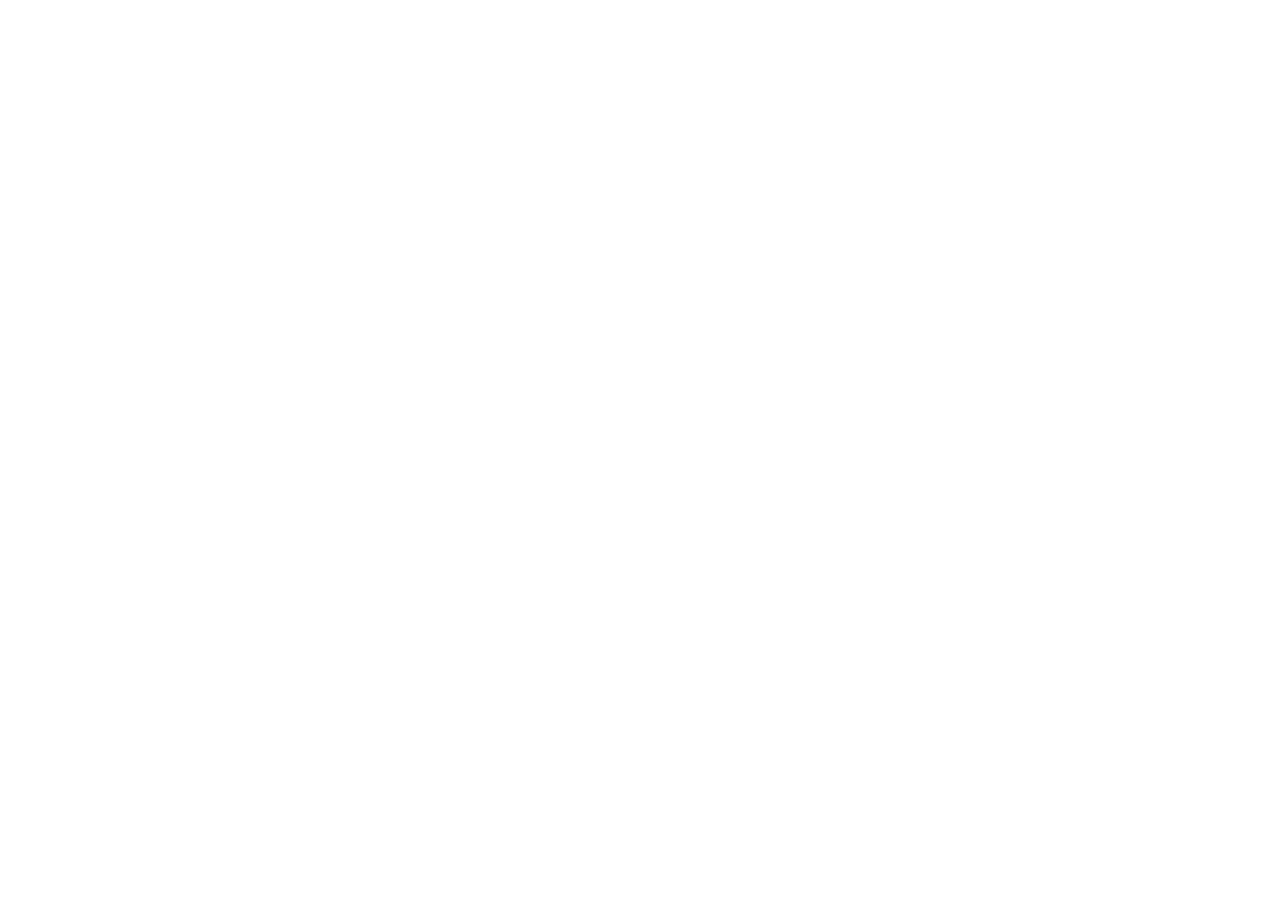
==== index.html @ 26c353f2 "first commit" ====
<!DOCTYPE html>
<!--[if lt IE 7]>      <html class="no-js lt-ie9 lt-ie8 lt-ie7"> <![endif]-->
<!--[if IE 7]>         <html class="no-js lt-ie9 lt-ie8"> <![endif]-->
<!--[if IE 8]>         <html class="no-js lt-ie9"> <![endif]-->
<!--[if gt IE 8]>      <html class="no-js"> <!--<![endif]-->
<html>

<head>
    <meta charset="utf-8">
    <meta http-equiv="X-UA-Compatible" content="IE=edge">
    <title>Rise Homepage</title>
    <meta name="description" content="">
    <meta name="viewport" content="width=device-width, initial-scale=1">
    <link rel="stylesheet" href="">
</head>

<body>
    <!--[if lt IE 7]>
            <p class="browsehappy">You are using an <strong>outdated</strong> browser. Please <a href="#">upgrade your browser</a> to improve your experience.</p>
        <![endif]-->

    <script src="" async defer></script>
</body>

</html>
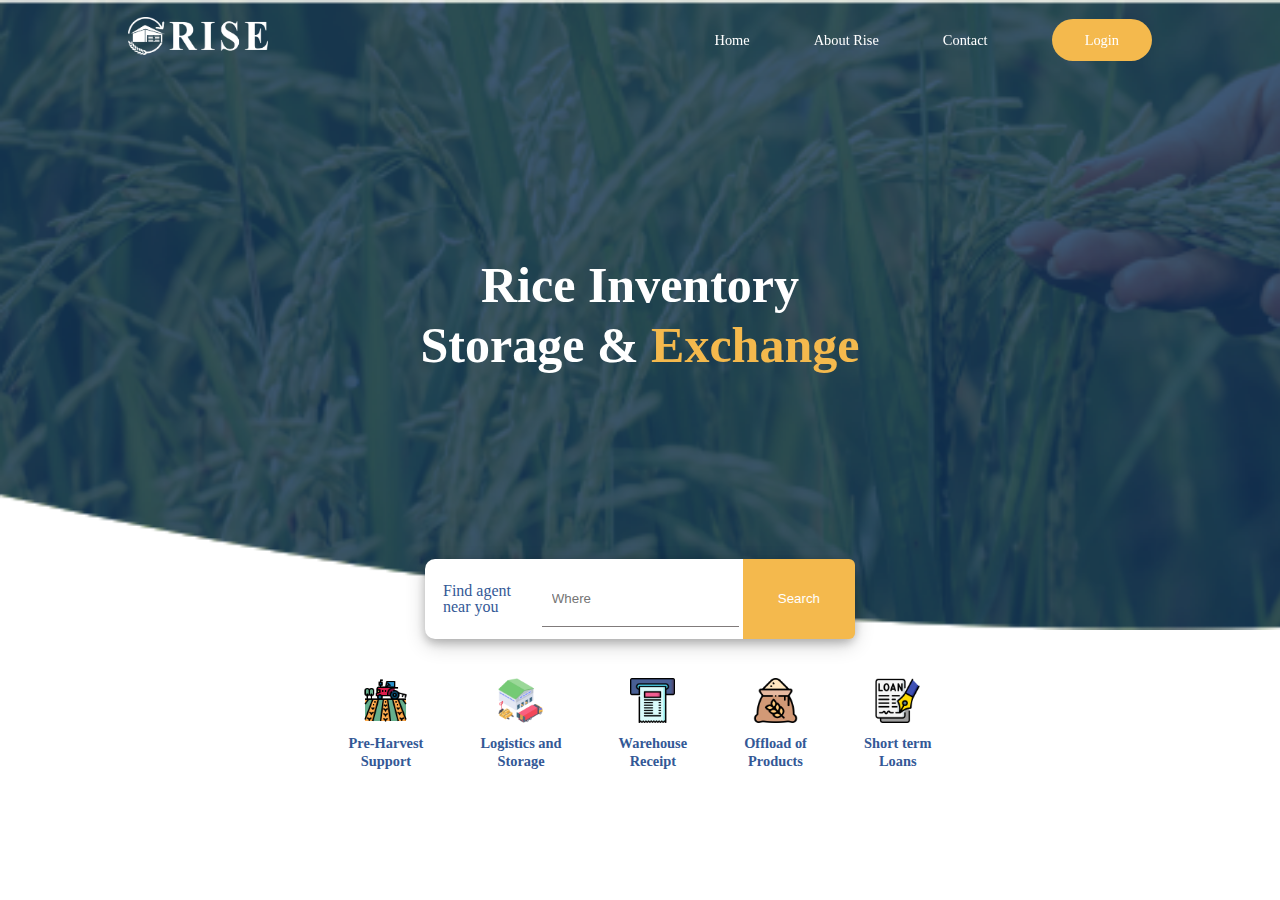
==== commit fef3fc60: "new_updates" ====
--- a/index.html
+++ b/index.html
@@ -1,8 +1,5 @@
 <!DOCTYPE html>
-<!--[if lt IE 7]>      <html class="no-js lt-ie9 lt-ie8 lt-ie7"> <![endif]-->
-<!--[if IE 7]>         <html class="no-js lt-ie9 lt-ie8"> <![endif]-->
-<!--[if IE 8]>         <html class="no-js lt-ie9"> <![endif]-->
-<!--[if gt IE 8]>      <html class="no-js"> <!--<![endif]-->
+
 <html>
 
 <head>
@@ -11,15 +8,75 @@
     <title>Rise Homepage</title>
     <meta name="description" content="">
     <meta name="viewport" content="width=device-width, initial-scale=1">
-    <link rel="stylesheet" href="">
+
+    <!--ICONSCOUT CDN-->
+    <link rel="stylesheet" href="https://unicons.iconscout.com/release/v2.1.6/css/unicons.css">
+
+    <link rel="stylesheet" href="./css/style.css">
 </head>
 
 <body>
-    <!--[if lt IE 7]>
-            <p class="browsehappy">You are using an <strong>outdated</strong> browser. Please <a href="#">upgrade your browser</a> to improve your experience.</p>
-        <![endif]-->
+    <nav>
+        <div class="container nav_container">
+            <a href="index.html">
+                <img src="img/logo.png" class="logo">
+            </a>
+            <ul class="nav__links">
+                <li><a href="index.html">Home</a></li>
+                <li><a href="about.html">About Rise</a></li>
+                <li><a href="contact.html">Contact</a></li>
+                <li><a href="login.html" class="btn btn-primary">Login</a></li>
+            </ul>
+            <button class="nav__toggle-btn" id="nav__toggle-open"><i class="uil uil-bars"></i></button>
+            <button class="nav__toggle-btn" id="nav__toggle-close"><i class="uil uil-multiply"></i></button>
+        </div>
+    </nav>
 
-    <script src="" async defer></script>
+    <!--=============END OF NAVBAR-->
+
+    <header>
+        <div class="container">
+            <div class="header-note">
+                <h1>Rice Inventory <br>Storage & <span>Exchange</span></h1>
+            </div>
+            <div class="search-bar">
+                <p>Find agent <br>near you</p>
+                <form>
+                    <input type="text" placeholder="Where">
+                    <button type="submit">Search</button>
+                </form>
+
+            </div>
+        </div>
+    </header>
+
+    <!--=====================END OF HEADER====================-->
+
+    <section>
+        <div class="services">
+            <img src="./img/ICONS/harvest.png" class="icons-img">
+            <p>Pre-Harvest <br>Support</p>
+        </div>
+        <div class="services">
+            <img src="./img/ICONS/logistics.png" class="icons-img">
+            <p>Logistics and<br>Storage</p>
+        </div>
+        <div class="services">
+            <img src="./img/ICONS/receipt.png" class="icons-img">
+            <p>Warehouse <br>Receipt</p>
+        </div>
+        <div class="services">
+            <img src="./img/ICONS/bag.png" class="icons-img">
+            <p>Offload of <br>Products</p>
+        </div>
+        <div class="services">
+            <img src="./img/ICONS/loan.png" class="icons-img">
+            <p>Short term <br>Loans</p>
+        </div>
+
+    </section>
+
+    <script src="./main.js" async defer></script>
 </body>
 
 </html>--- a/css/style.css
+++ b/css/style.css
@@ -0,0 +1,327 @@
+* {
+    margin: 0;
+    padding: 0;
+    border: 0;
+    outline: 0;
+    text-decoration: none;
+    list-style: none;
+    box-sizing: border-box;
+}
+
+
+:root {
+    --color-blue: #335896;
+    --color-white: #fff;
+    --color-gold: #f4b94d;
+    --container-width-lg: 80%;
+    --container-width-md: 90%;
+    --contain-width-sm: 94%;
+    --transition: all 400ms ease;
+
+
+}
+
+
+body {
+    font-family: 'inter', 'Montserrat';
+    line-height: 1.7;
+    /* overflow: hidden;
+    /*  color: var(--color-blue);
+    background: var(--color-white);*/
+}
+
+
+
+.btn {
+    display: inline-block;
+    background: var(--color-gold);
+    color: var(--color-white);
+    padding: 0.5rem 2rem;
+    border: 1px solid transparent;
+    font-weight: 800;
+    transition: var(--transition);
+    border-radius: 25px;
+}
+
+.btn:hover {
+    background: transparent;
+    color: var(--color-gold);
+    border-color: var(--color-gold);
+}
+
+
+.container {
+    width: var(--container-width-lg);
+    margin: 0 auto;
+}
+
+/*----------------NAV STYLING-----------------------------------*/
+.logo {
+    width: 140px;
+}
+
+nav {
+    background: transparent;
+    width: 100vw;
+    height: 5rem;
+    position: fixed;
+    top: 0;
+    z-index: 11;
+}
+
+
+/* change navbar styles on scroll using javascript
+.window-scroll {
+    background: var(--color-blue);
+    box-shadow: 0 1rem 2rem rgba(0, 0, 0, 0.3);
+}*/
+
+.nav_container {
+    height: 100%;
+    display: flex;
+    justify-content: space-between;
+    align-items: center;
+}
+
+nav button {
+    display: none;
+}
+
+.nav__links {
+    display: flex;
+    align-items: center;
+    gap: 4rem;
+
+}
+
+
+.nav__links li a {
+    color: var(--color-white);
+}
+
+.nav__links a {
+    font-size: 0.9rem;
+    transition: var(--color-white);
+    font-weight: 500;
+}
+
+.nav__links a:hover {
+    color: var(--color-gold);
+}
+
+
+/*HEADER STYLING*/
+header {
+    height: 70vh;
+    width: 100%;
+    position: relative;
+    background: url('../img/hero-img.png');
+    background-repeat: no-repeat;
+    background-size: cover;
+    /*border-radius: 0 0 150px 150px;*/
+}
+
+header h1 {
+    font-size: 50px;
+    line-height: 1.2;
+}
+
+.header-note {
+    position: absolute;
+    left: 50%;
+    top: 50%;
+    width: 900px;
+    transform: translate(-50%, -50%);
+    text-align: center;
+    color: var(--color-white);
+
+}
+
+span {
+    color: var(--color-gold);
+}
+
+
+.search-bar {
+    display: flex;
+    justify-content: space-between;
+    margin: 0;
+    position: absolute;
+    left: 50%;
+    top: 95%;
+    width: 430px;
+
+    padding: 6px 0 6px 8px;
+    height: 80px;
+    transform: translate(-50%, -50%);
+    text-align: left;
+    align-items: center;
+    color: var(--color-white);
+    background: var(--color-white);
+    border-radius: 10px;
+    box-shadow: 0 4px 8px 0 rgba(0, 0, 0, 0.2), 0 6px 20px 0 rgba(0, 0, 0, 0.19);
+
+}
+
+.search-bar p {
+    color: var(--color-blue);
+    padding: 10px;
+    line-height: 1;
+    font-weight: 500;
+
+}
+
+.search-bar form input {
+    border: none;
+    outline: none;
+    padding: 20px 10px;
+
+    border-bottom: 1px solid rgb(128, 123, 123);
+
+}
+
+.search-bar form button {
+    background: var(--color-gold);
+    color: var(--color-white);
+    padding: 32.5px 35px;
+    border: none;
+    cursor: pointer;
+    border-radius: 0 6px 6px 0;
+}
+
+section {
+    display: flex;
+    flex-wrap: wrap;
+    justify-content: space-around;
+    text-align: center;
+    padding: 3rem 20rem;
+
+}
+
+.services {
+    color: var(--color-blue);
+    line-height: 1.2;
+    flex-wrap: wrap;
+    font-weight: 600;
+    font-size: 0.9rem;
+}
+
+.services p {
+    margin-top: 8px;
+}
+
+.icons-img {
+    width: 45px;
+}
+
+
+
+
+
+/*===============CONTACT & ABOUT PAGE STYLING====================*/
+
+
+
+.contact {
+    color: var(--color-blue);
+    text-align: center;
+    padding: 2rem 0;
+
+}
+
+.about {
+    color: var(--color-blue);
+    text-align: center;
+    padding: 2rem 0;
+    line-height: 1.2;
+
+}
+
+
+
+/*================MEDIA QUERIES TABLET===========*/
+
+@media screen and (max-width: 1024px) {
+
+    .container {
+        width: var(--container-width-md);
+
+    }
+
+
+
+    .nav__container {
+        width: var(--container-width-md);
+        position: relative;
+    }
+
+    .nav__logo {
+        margin-left: -1rem;
+    }
+
+    .nav__links {
+        position: absolute;
+        top: 100%;
+        right: 0;
+        flex-direction: column;
+        gap: 0;
+        align-items: center;
+        display: none;
+    }
+
+    .nav__links li {
+        width: 100%;
+
+    }
+
+    .nav__links li a {
+        background: var(--color-blue);
+        height: 4rem;
+        width: 100%;
+        display: flex;
+        align-items: center;
+        padding: 0 3rem 0 3rem;
+        border-top: 1px solid var(--color-gold);
+        color: var(--color-white);
+    }
+
+    .nav__links li a:hover {
+        color: var(--color-gold)
+    }
+
+    /*
+    .nav__links li a.active::after {
+        display: none;
+    }*/
+
+    .nav__toggle-btn {
+        display: inline-block;
+        font-size: 2rem;
+        color: var(--color-white);
+        border: none;
+        background: transparent;
+        cursor: pointer;
+    }
+
+    #nav__toggle-close {
+        display: none;
+    }
+
+
+    .nav__links li .btn {
+
+        color: var(--color-white);
+        padding: 0.5rem 3rem;
+
+        font-weight: 500;
+        transition: var(--transition);
+        border-radius: 5px;
+    }
+
+    .nav__links li .btn:hover {
+        background: transparent;
+        color: var(--color-gold);
+        border-color: var(--color-gold);
+    }
+
+}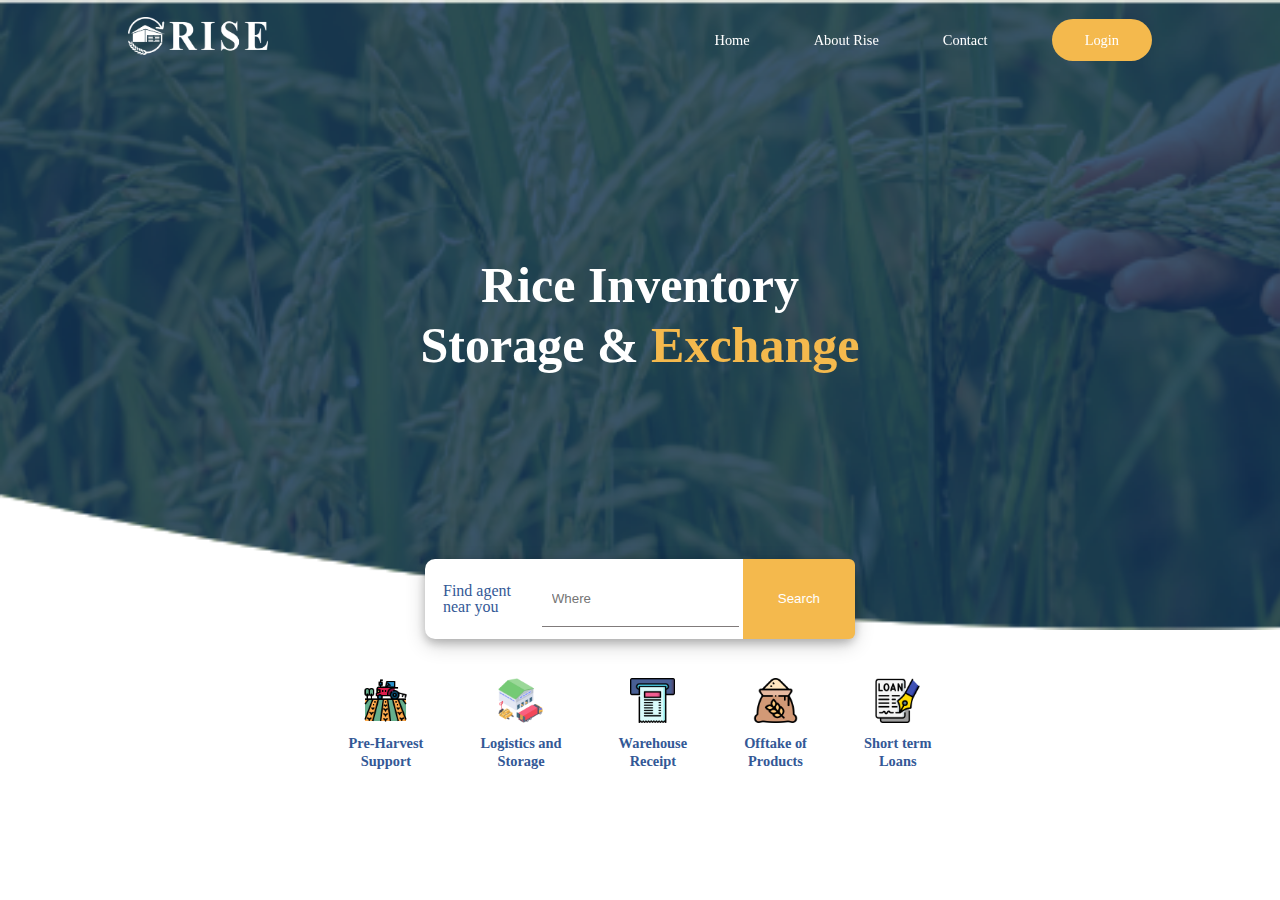
==== commit facce9cd: "services fix" ====
--- a/index.html
+++ b/index.html
@@ -67,7 +67,7 @@
         </div>
         <div class="services">
             <img src="./img/ICONS/bag.png" class="icons-img">
-            <p>Offload of <br>Products</p>
+            <p>Offtake of <br>Products</p>
         </div>
         <div class="services">
             <img src="./img/ICONS/loan.png" class="icons-img">
--- a/css/style.css
+++ b/css/style.css
@@ -25,7 +25,7 @@
 body {
     font-family: 'inter', 'Montserrat';
     line-height: 1.7;
-    /* overflow: hidden;
+    overflow: hidden;
     /*  color: var(--color-blue);
     background: var(--color-white);*/
 }
@@ -324,4 +324,167 @@
         border-color: var(--color-gold);
     }
 
-}+
+    section {
+        display: flex;
+        flex-wrap: nowrap;
+        justify-content: space-around;
+        text-align: center;
+        padding: 3rem 0;
+
+    }
+
+
+    /*======================MEDIA QUERIES (PHONES)=================*/
+    @media screen and (max-width:600px) {
+        .container {
+            width: var(--contain-width-sm);
+        }
+
+
+    }
+
+
+    header {
+        height: 70vh;
+        width: 100%;
+        position: relative;
+        background: url('../img/hero-img.png');
+        background-repeat: no-repeat;
+        background-size: cover;
+
+    }
+
+    header h1 {
+        font-size: 40px;
+        line-height: 1.2;
+    }
+
+    .header-note {
+        position: absolute;
+        left: 50%;
+        top: 50%;
+        width: 900px;
+        transform: translate(-50%, -50%);
+        text-align: center;
+        color: var(--color-white);
+
+    }
+
+
+
+    .search-bar {
+
+        width: 420px;
+
+    }
+
+    .search-bar p {
+        font-weight: 400;
+
+    }
+
+    .search-bar form button {
+        background: var(--color-gold);
+        color: var(--color-white);
+        padding: 32.5px 35px;
+        border: none;
+        cursor: pointer;
+        border-radius: 0 6px 6px 0;
+    }
+
+
+    .services {
+        color: var(--color-blue);
+        line-height: 1.2;
+        font-weight: 500;
+        font-size: 0.9rem;
+    }
+
+    section {
+        display: flex;
+        flex-wrap: wrap;
+        justify-content: space-around;
+        text-align: center;
+        padding: 3rem 1rem;
+
+    }
+
+    .services p {
+        margin-top: 8px;
+        font-size: 12px;
+    }
+
+    .icons-img {
+        width: 40px;
+    }
+
+
+    .about {
+        font-size: 15px;
+        padding-top: 6px;
+    }
+
+    @media screen and (max-width:393px) {
+
+
+        /*HEADER STYLING*/
+
+        header h1 {
+            font-size: 35px;
+            line-height: 1.2;
+        }
+
+
+        .search-bar {
+
+            top: 85%;
+            width: 365px;
+            padding: 2px 0 2px 3px;
+            height: 80px;
+
+        }
+
+
+        .search-bar p {
+            padding: 6px;
+            line-height: 1.2;
+        }
+
+        .search-bar form input {
+            padding: 10px;
+        }
+
+        .search-bar form button {
+            padding: 33px 15px;
+
+        }
+
+        section {
+            display: flex;
+            flex-direction: column;
+        }
+
+        .services {
+
+            font-weight: 600;
+            font-size: 6rem;
+        }
+
+        .icons-img {
+            width: 85px;
+
+            /*
+        .services p {
+            margin-top: 8px;
+        }
+
+        
+        }*/
+
+
+        }
+
+
+
+    }